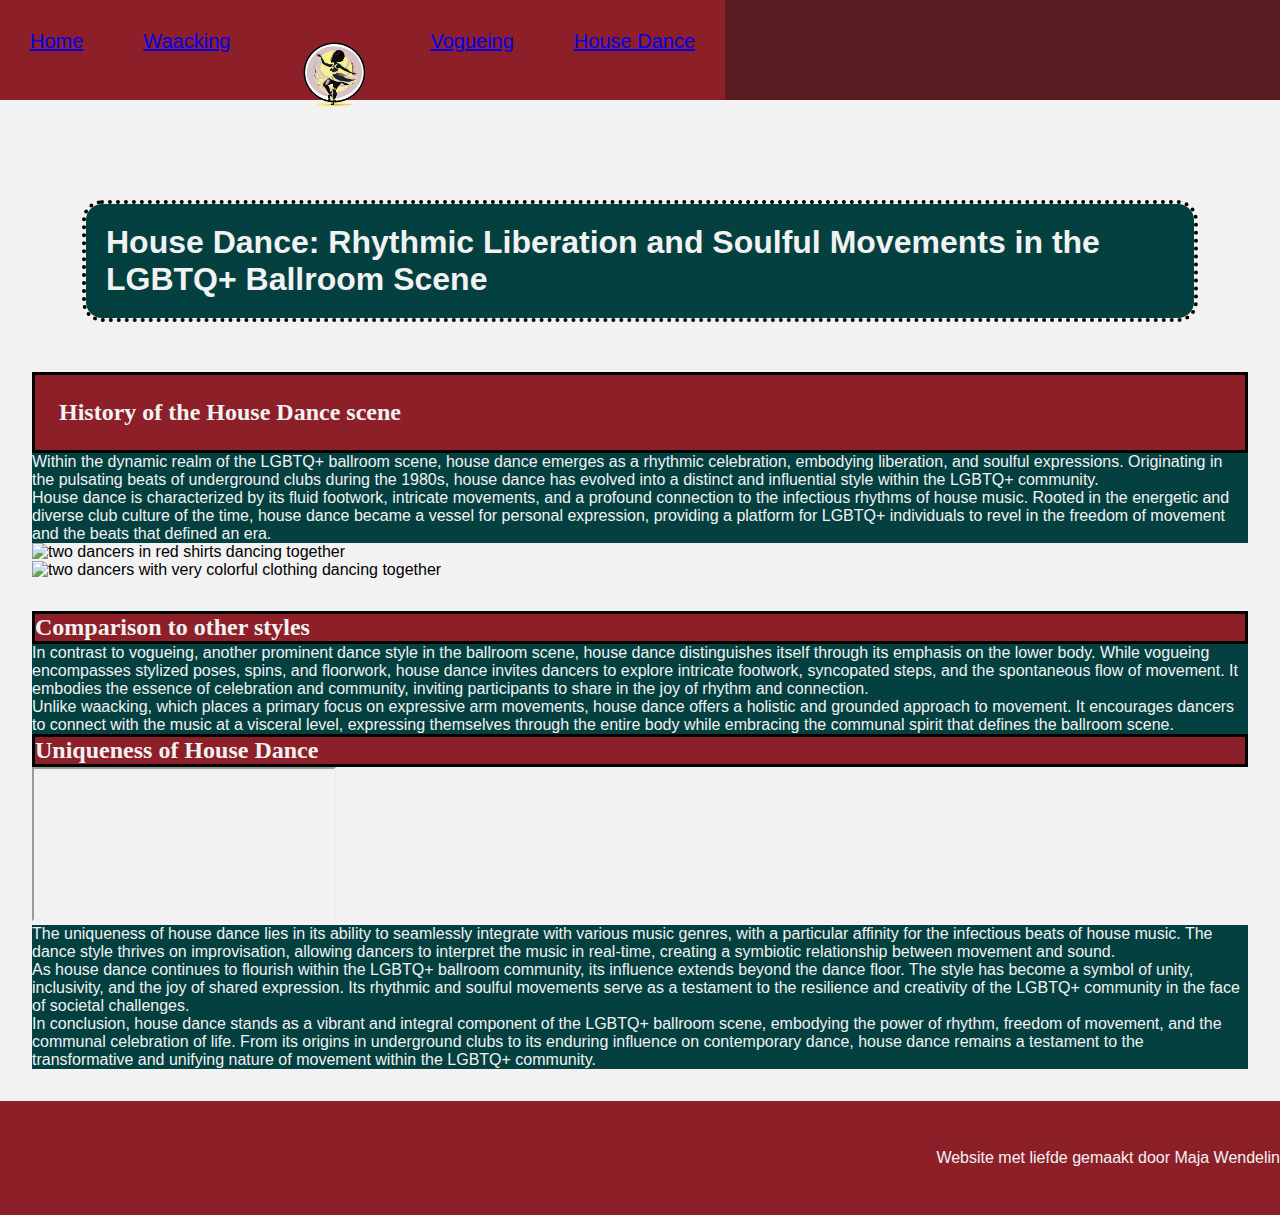
==== housedance.html @ 7c517246 "Add files via upload" ====
<!DOCTYPE html>
<html lang="en">
<head>
    <meta charset="UTF-8">
    <meta name="viewport" content="width=h, initial-scale=1.0">
    <link rel="stylesheet" href="/Eindopdracht-Maja/styles/style.css">
    <title>House Dance</title>
</head>
<body>
    <header> <!--header en footer op elke site hetzelfde-->
        <nav>
            <ul>
                <li><a href="index.html">Home</a></li>
                <li><a href="waacking.html">Waacking</a></li>
                <li><a href="index.html"><img src="/Eindopdracht-Maja/images/ballroom-logo.gif" alt="A logo of a dancer"></a></li>
                <li><a href="vogueing.html">Vogueing</a></li>
                <li><a href="housedance.html" class="active">House Dance</a></li>
            </ul>
        </nav>
    </header>

    <main class="house">
        <article>
            <div>
                <figure><img src="/Eindopdracht-Maja/images/dancer.png" alt=""></figure>
            </div>
            <h1>House Dance: Rhythmic Liberation and Soulful Movements in the LGBTQ+ Ballroom Scene</h1>
            <section>
                <h2>History of the House Dance scene</h2>
                <div>   
                    <div>
                        <p>Within the dynamic realm of the LGBTQ+ ballroom scene, house dance emerges as a rhythmic celebration, embodying liberation, and soulful expressions. Originating in the pulsating beats of underground clubs during the 1980s, house dance has evolved into a distinct and influential style within the LGBTQ+ community.</p>
                        <p>House dance is characterized by its fluid footwork, intricate movements, and a profound connection to the infectious rhythms of house music. Rooted in the energetic and diverse club culture of the time, house dance became a vessel for personal expression, providing a platform for LGBTQ+ individuals to revel in the freedom of movement and the beats that defined an era.</p>
                    </div>
                    <div>
                        <figure>
                            <img src="/Eindopdracht-Maja/images/house-1.png" alt="two dancers in red shirts dancing together">
                        </figure>
                        <figure>
                            <img src="/Eindopdracht-Maja/images/house-2.png" alt="two dancers with very colorful clothing dancing together">
                        </figure>
                    </div>
                </div> 
            </section>
            <section>
                <h2>Comparison to other styles</h2>
                <div>
                    <p>In contrast to vogueing, another prominent dance style in the ballroom scene, house dance distinguishes itself through its emphasis on the lower body. While vogueing encompasses stylized poses, spins, and floorwork, house dance invites dancers to explore intricate footwork, syncopated steps, and the spontaneous flow of movement. It embodies the essence of celebration and community, inviting participants to share in the joy of rhythm and connection.</p>
                    <p>Unlike waacking, which places a primary focus on expressive arm movements, house dance offers a holistic and grounded approach to movement. It encourages dancers to connect with the music at a visceral level, expressing themselves through the entire body while embracing the communal spirit that defines the ballroom scene.</p>
                </div>
            </section>
            <section>               
                <h2>Uniqueness of House Dance</h2>
                <div>
                    <figure>
                        <iframe src="https://www.youtube.com/embed/rpYcP-2jlac?si=Ic7FZwaoMbIR6GDg" allowfullscreen></iframe>
                    </figure>
                    <div>
                        <p>The uniqueness of house dance lies in its ability to seamlessly integrate with various music genres, with a particular affinity for the infectious beats of house music. The dance style thrives on improvisation, allowing dancers to interpret the music in real-time, creating a symbiotic relationship between movement and sound.</p>
                        <p>As house dance continues to flourish within the LGBTQ+ ballroom community, its influence extends beyond the dance floor. The style has become a symbol of unity, inclusivity, and the joy of shared expression. Its rhythmic and soulful movements serve as a testament to the resilience and creativity of the LGBTQ+ community in the face of societal challenges.</p>
                        <p>In conclusion, house dance stands as a vibrant and integral component of the LGBTQ+ ballroom scene, embodying the power of rhythm, freedom of movement, and the communal celebration of life. From its origins in underground clubs to its enduring influence on contemporary dance, house dance remains a testament to the transformative and unifying nature of movement within the LGBTQ+ community.  </p>
                    </div>
                </div>
            </section>
        </article>
    </main>

    <footer>
        <p>Website met liefde gemaakt door Maja Wendelin</p>
    </footer>
    
</body>
</html>
---- Eindopdracht-Maja/styles/style.css ----
/*colors: #F2F2F2 (wit) #591C21 (dunkelrot) #8C1F28 (etwas weniger rot) #8C1F28 (hellrot) #044040 (grün)*/

*{
    padding: 0; 
    margin: 0;
    box-sizing: border-box;
}

body{
    background-color: #F2F2F2;
    font-family: Arial, Helvetica, sans-serif;
    font-size: 16px;
}

article{
    margin: 2em;
}

h1{
    color: #F2F2F2;
    background: #044040;
    font-size: 2em;
    font-weight: 800;
    border: 4px dotted black;
    border-radius: 20px;
    padding: 20px;
    margin: 50px;
    background-clip: padding-box;

}

img{
    width: 100%;
    height: auto;
}

h2{
    font-family: Georgia, 'Times New Roman', Times, serif;
    border: 0.2rem solid black;
    color: #F2F2F2;
    background-color: #8C1F28;
}

h2:nth-of-type(2){
    margin: 100px;
}

p{
    color: #F2F2F2;
    background-color: #044040;
}


nav{
    display: flex;
    background-color: #591C21;
    height: 100px;
}
nav ul{
    background-color: blue;
    display: flex; /*zorgt dat alles naast elkaar staat*/
    list-style: none;
}

nav ul li {
    color: #F2F2F2;
    font-size: 20px;
    padding: 30px;
    background-color: #8C1F28;
 
}

nav img{
    width: 80px;
    height: 110px;
}

main ul{
    display: flex;
    list-style: none;
    color: #F2F2F2;
    justify-content: center;
}

main ul li{
    background-color: #591C21;
}

main ul a:visited{
    color: #F2F2F2;
}

main ul a:hover{
    color: #044040;
}

main ul a:active{
    color: #F2F2F2;
}

main ul img {
    width: 7rem;
    height: 7rem;
}


section:nth-of-type(1) h2 {
    width: auto;
    padding: 1.5rem;
}

.historyc {
    display: flex;
    justify-content: center;
    width: auto;
    padding: 1.5rem;
    background-color: #044040;
}

.historyc figure{
    width: 50%;
    height: auto;
}

.historyp {
    display: flex;
    flex-direction: column;
    background-color: #044040;
    width: 50%;
}

footer p{
    color: #F2F2F2;
    background-color: #8C1F28;
    padding-top: 3rem;
    padding-bottom: 3rem;
    text-align: right;
}

section:first-of-type{
    margin-bottom: 2rem;
}
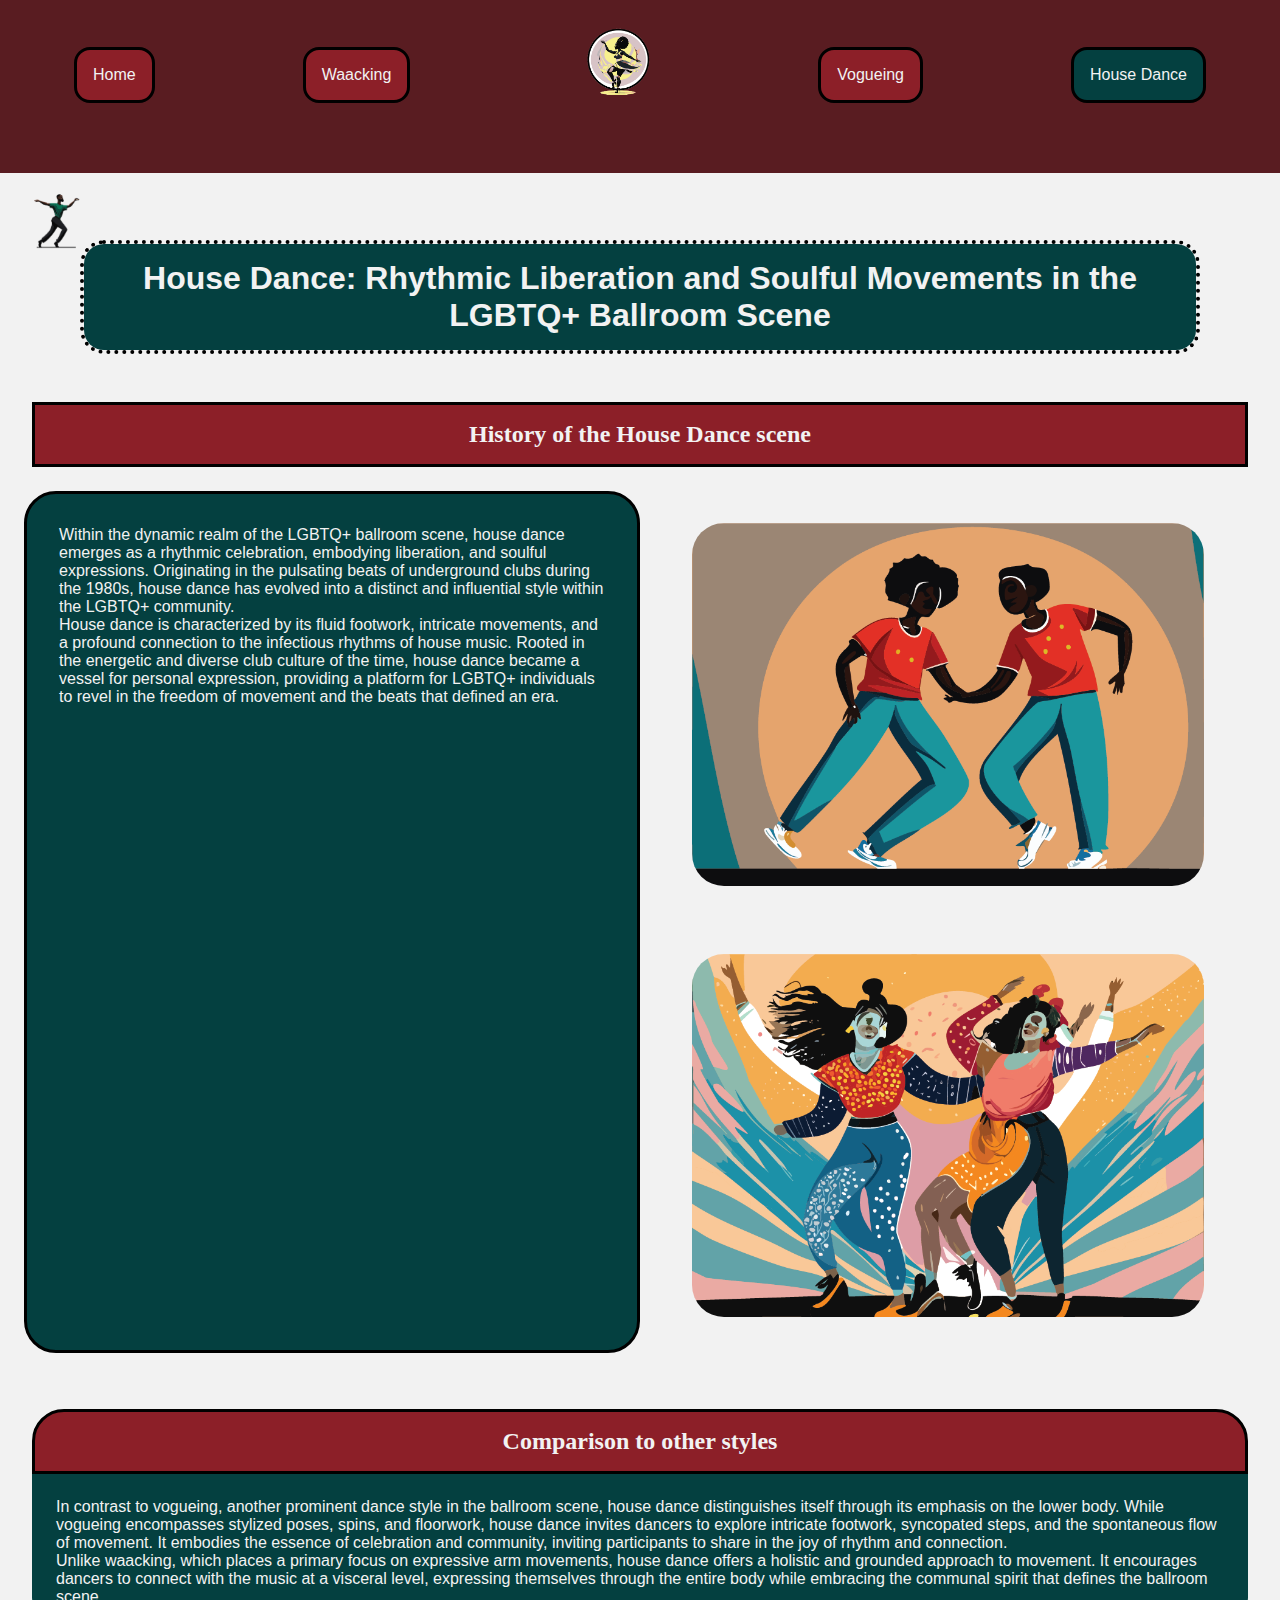
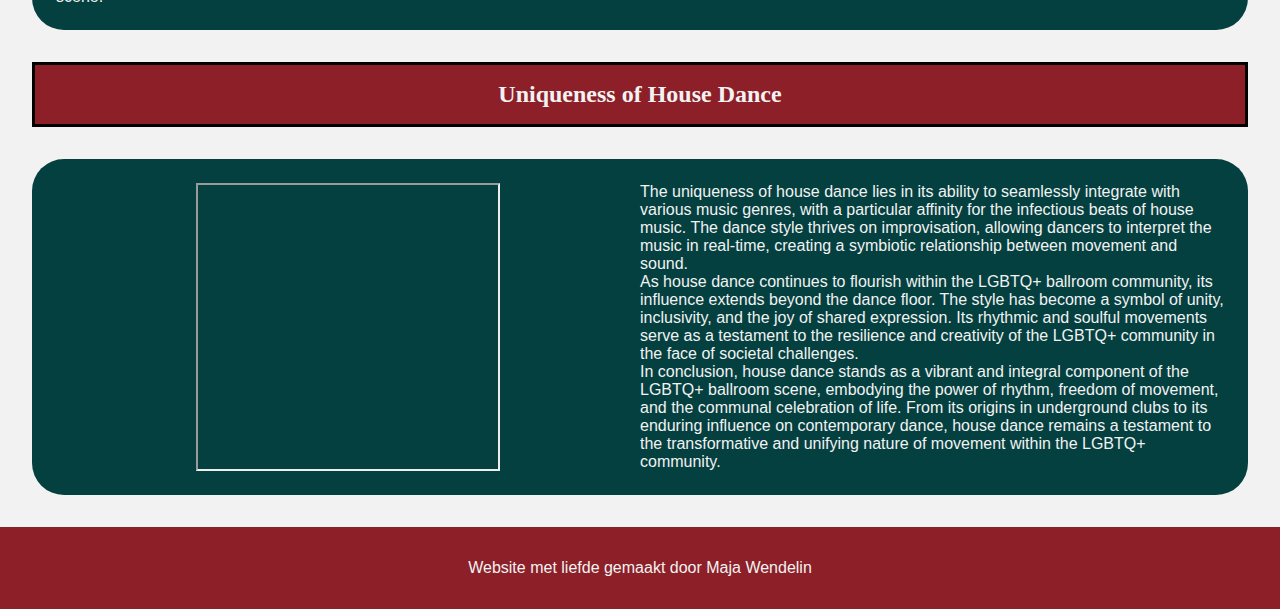
==== commit 4b49b3a0: "changes" ====
--- a/housedance.html
+++ b/housedance.html
@@ -3,16 +3,16 @@
 <head>
     <meta charset="UTF-8">
     <meta name="viewport" content="width=h, initial-scale=1.0">
-    <link rel="stylesheet" href="/Eindopdracht-Maja/styles/style.css">
+    <link rel="stylesheet" href="styles/style.css">
     <title>House Dance</title>
 </head>
 <body>
-    <header> <!--header en footer op elke site hetzelfde-->
+    <header> 
         <nav>
             <ul>
                 <li><a href="index.html">Home</a></li>
                 <li><a href="waacking.html">Waacking</a></li>
-                <li><a href="index.html"><img src="/Eindopdracht-Maja/images/ballroom-logo.gif" alt="A logo of a dancer"></a></li>
+                <li><a href="index.html"><img src="images/ballroom-logo.gif" alt="A logo of a dancer"></a></li>
                 <li><a href="vogueing.html">Vogueing</a></li>
                 <li><a href="housedance.html" class="active">House Dance</a></li>
             </ul>
@@ -22,7 +22,7 @@
     <main class="house">
         <article>
             <div>
-                <figure><img src="/Eindopdracht-Maja/images/dancer.png" alt=""></figure>
+                <figure><img src="images/dancer.png" alt=""></figure>
             </div>
             <h1>House Dance: Rhythmic Liberation and Soulful Movements in the LGBTQ+ Ballroom Scene</h1>
             <section>
@@ -34,10 +34,10 @@
                     </div>
                     <div>
                         <figure>
-                            <img src="/Eindopdracht-Maja/images/house-1.png" alt="two dancers in red shirts dancing together">
+                            <img src="images/house-1.png" alt="two dancers in red shirts dancing together">
                         </figure>
                         <figure>
-                            <img src="/Eindopdracht-Maja/images/house-2.png" alt="two dancers with very colorful clothing dancing together">
+                            <img src="images/house-2.png" alt="two dancers with very colorful clothing dancing together">
                         </figure>
                     </div>
                 </div> 
--- a/styles/style.css
+++ b/styles/style.css
@@ -0,0 +1,552 @@
+/*colors: #F2F2F2 (wit) #591C21 (dunkelrot) #8C1F28 (etwas weniger rot) #8C1F28 (hellrot) #044040 (grün)*/
+
+*{
+    padding: 0; 
+    margin: 0;
+    box-sizing: border-box;
+}
+
+a:hover{
+    cursor: pointer;
+}
+
+body{
+    background-color: #F2F2F2;
+    font-family: Arial, Helvetica, sans-serif;
+    font-size: 1rem;
+    margin-top: 12rem;
+}
+
+article{
+    margin: 2em;
+}
+
+img, video {
+    max-width: 100%;
+}
+
+@keyframes spin {
+    0% {
+        transform: rotateY(0deg);
+    }
+    100% {
+        transform: rotateY(360deg);
+    }
+}
+
+@keyframes move {
+    0% {
+        left: 10%;
+    }
+    50% {
+        left: 90%;
+    }
+    100%{
+        left: 10%;
+    }
+}
+
+article>div:first-of-type {
+    width: 100%;
+    position: relative;
+    height: 3rem;
+}
+
+article>div>figure{
+    width: 3rem;
+    transform-style: preserve-3d;
+    animation: spin 2s linear, move 10s linear;
+    animation-iteration-count: infinite;
+    position: absolute;
+}
+
+
+
+
+h1{
+    color: #F2F2F2;
+    background: #044040;
+    font-size: 2rem;
+    font-weight: 800;
+    border: 4px dotted black;
+    border-radius: 1.5rem;
+    padding: 1rem;
+    margin: 3rem;
+    margin-top: 0;
+    background-clip: padding-box;
+    text-align: center;
+    min-width: fit-content;
+    max-width: 100%;
+}
+
+
+h2{
+    font-family: Georgia, 'Times New Roman', Times, serif;
+    border: 0.2rem solid black;
+    color: #F2F2F2;
+    background-color: #8C1F28;
+    text-align: center;
+}
+
+
+p{
+    color: #F2F2F2;
+    background-color: #044040;
+}
+
+
+nav ul{
+    background-color: #591C21;
+    display: flex;
+    flex-wrap: wrap; 
+    justify-content: space-around;
+    align-items: center;
+    list-style: none;
+    position: fixed;
+    min-width: 100vw;
+    max-width: 100vw;
+    top: 0;
+    padding-bottom: 1.5rem;
+    z-index: 2;
+}
+
+
+nav ul li a {
+    color: #F2F2F2;
+    font-size: 1rem;
+    padding: 1rem;
+    background-color: #8C1F28;
+    border: solid black;
+    border-radius: 1rem;
+    margin: auto;
+    white-space: nowrap;
+}
+
+nav ul li:nth-of-type(3) a{
+    background: none;
+    border: none;
+}
+
+ul a {
+    display: inline-block;
+    text-decoration: none;
+    transition: all 250ms ease;
+}
+
+ul a:visited{
+    color: white;
+}
+
+ul a:hover{
+    background-color: #3ee1e1;
+    transform: scale(1.3);
+}
+
+main ul a:hover{
+    background: none;
+
+}
+
+ul a:active{
+    color: red;
+}
+
+nav img{
+    max-width: 5rem;
+}
+
+
+
+main ul{
+    display: flex;
+    flex-wrap: wrap;
+    list-style: none;
+    color: #F2F2F2;
+    justify-content: space-around;
+    align-items: center;
+    margin-bottom: 2rem;
+}
+
+main ul li{   
+    text-align: center;
+}
+
+main ul h3 {
+    padding: 1rem;
+    background-color: #591C21
+}
+
+main ul img {
+    max-width: 12rem;
+    max-height: 12rem;
+}
+
+main ul li:first-of-type img{
+    border-top-left-radius: 2rem;
+}
+
+main ul li:first-of-type h3{
+    border-bottom-left-radius: 2rem;
+}
+
+main ul li:nth-of-type(3) img{
+    border-top-right-radius: 2rem;
+}
+
+main ul li:nth-of-type(3) h3{
+    border-bottom-right-radius: 2rem;
+}
+
+
+article>section:first-of-type>h2 {
+    width: auto;
+    padding: 1rem;
+    
+}
+
+article>section>div{
+    display: flex;
+    flex-wrap: wrap;
+    justify-content: center;
+    padding: 1.5rem;
+    background-color: #044040;
+}
+
+
+article>section>div figure{
+    min-width: 50%;
+    max-width: 20rem;
+    height: auto;
+}
+
+article>section>div div {
+    display: flex;
+    flex-direction: column;
+    background-color: #044040;
+    width: 50%;
+}
+
+article>section:first-of-type h2{
+    margin-left: -2rem;
+    margin-right: -2rem;
+}
+
+article>section:first-of-type div{
+    margin-left: -2rem;
+    margin-right: -2rem;
+}
+
+
+footer p{
+    color: #F2F2F2;
+    background-color: #8C1F28;
+    padding: 2rem 0rem 2rem 0rem;
+    text-align: center;
+}
+
+section:first-of-type{
+    margin-bottom: 2rem;
+}
+
+article>section:nth-of-type(2) h2 {
+    margin-bottom: 1.5rem;
+    padding: 1rem;
+    text-align: center;
+    border-radius: 2rem;
+}
+
+.active {
+    background-color: #044040;
+}
+
+article>div:nth-of-type(2) {
+    display: flex;
+    flex-wrap: wrap;
+    justify-content: space-between;
+}
+
+article>div h2{
+    background-color: #8C1F28;
+    border-top-right-radius: 2rem;
+    border-top-left-radius: 2rem;
+    padding: 1.5rem;
+    margin-bottom: 1rem;
+    align-self: stretch;
+    min-width: fit-content;
+    max-width: 100%;
+    
+}
+
+article>div section{
+    margin: 1rem;
+    max-width: 45%;
+}
+
+article>div>section>div{
+    background-color: #044040;
+    border-bottom-left-radius: 2rem;
+    border-bottom-right-radius: 2rem;
+    padding: 1rem;
+    min-height: 43rem;
+    min-width: 100%
+}
+
+
+
+
+.waack article>section:first-of-type {
+    background-color: #044040;
+    padding: 2rem 4rem 2rem 4rem;
+    margin-left: -2rem;
+    margin-right: -2rem;
+}
+
+.waack article>section:first-of-type h2 {
+    margin-bottom: 1rem;
+}
+
+
+.waack article>section:nth-of-type(2) {
+    display: flex;
+    flex-wrap: wrap;
+    flex-direction: row;
+    justify-content: center;
+    align-items: center;
+    
+}
+
+.waack article>section:nth-of-type(2) div {
+    display: flex;
+    flex-direction: column;
+    justify-content: center;
+    align-self: stretch;
+    max-width: 45vw;
+}
+
+.waack article>section:nth-of-type(2) div:nth-of-type(1){
+    background-color: #F2F2F2;
+    align-self: center;
+    justify-content: center;
+
+}
+
+.waack article>section:nth-of-type(2) div:nth-of-type(2){
+    align-self: stretch;
+    justify-content: flex-start;
+    background-color: #044040;
+   
+   
+}
+
+
+.waack article>section:nth-of-type(2) div figure{
+    width: 100%;
+    min-height: 50%;
+    margin-top: 1rem;
+    margin-bottom: 1rem;
+}
+
+
+.waack article>section:nth-of-type(2) div figure iframe{
+    width: 100%; 
+}
+
+.waack article>section:nth-of-type(2) h2 {
+    border-radius: 0;
+}
+
+
+
+.waack article>section:nth-of-type(3){
+    display: flex;
+    flex-wrap: wrap;
+    margin-top: 3rem;
+    justify-content: center;
+}
+
+
+.waack article>section:nth-of-type(3) div{
+    display: flex;
+    flex-direction: column;
+    justify-content: flex-start;
+    max-width: 45vw;
+
+}
+
+.waack article>section:nth-of-type(3) div h2{
+    margin: -1.5rem -1.5rem 1.5rem -1.5rem;
+    padding: 1rem;
+}
+
+.waack article>section:nth-of-type(3) figure{
+    max-width: 45vw;
+}
+
+
+
+.vogue h2{
+    margin: 2rem -2rem 2rem -2rem;
+    padding: 1rem
+
+}
+
+.vogue article>section:nth-of-type(2) h2 {
+    border-radius: 0;
+
+}
+
+
+.vogue article>section:first-of-type div{
+    display: flex;
+    align-items: center;
+    justify-content: center;
+    flex-direction: column;
+    background-color: #F2F2F2;
+}
+
+.vogue article>section:first-of-type figure{
+    display: flex;
+    justify-content: center;
+    align-items: center;
+    min-height: 40vh;
+    min-width: 65.6vw;
+}
+
+.vogue article>section:first-of-type iframe {
+    min-height: 40vh;
+    min-width: 65.6vw;
+}
+
+.vogue h3 {
+    background-color: #591C21;
+    color: #F2F2F2;
+    min-width: 65.6vw;
+    padding: 1rem;
+    border: solid black;
+}
+
+.vogue article>section:first-of-type div>div{
+    min-width: 40vw;
+    padding: 1rem;
+    border: solid black;
+    border-radius: 1rem;
+    background-color: #044040;
+    margin-top: 2rem;
+}
+
+.vogue article>section:nth-of-type(2) div{
+    display: flex;
+    flex-direction: column;
+    border: solid black;
+    border-radius: 1rem;
+}
+
+.vogue article>section:nth-of-type(3)>div{
+    display: flex;
+    flex-direction: column;
+    align-items: center;
+}
+
+.vogue article>section:nth-of-type(3)>div div:first-of-type{
+    display: flex;
+    flex-direction: row;
+    justify-content: space-around;
+    align-items: center;
+    width: 100%;
+}
+
+.vogue article>section:nth-of-type(3)>div div figure{
+    display: flex;
+    justify-content: center;
+    align-items: center;
+    width: 40%;
+    align-self: center;
+    margin-bottom: 1rem;
+    
+}
+
+.vogue article>section:nth-of-type(3)>div div:nth-of-type(2) {
+    width: 70%;
+}
+
+
+.house article section h2{
+    margin-left: 0rem;
+    margin-right: 0rem;
+}
+
+.house article section:first-of-type>div {
+    display: flex;
+    flex-wrap: wrap;
+    align-items: center;
+    justify-content: space-around;
+    background-color: #F2F2F2;
+}
+
+.house article section:first-of-type>div div:nth-of-type(2) {
+    display: flex;
+    align-items: center;
+    justify-content: center;
+    background-color: #F2F2F2;
+    min-width: 30rem;
+}
+
+.house article section:first-of-type>div figure{
+    margin: 2rem;
+    max-width: 40vw;
+    min-width: 40vw;
+}
+
+.house article section:first-of-type>div img{
+    border-radius: 2rem;
+}
+
+.house article section:first-of-type>div div:first-of-type{
+    padding: 2rem;
+    border: solid black;
+    border-radius: 2rem;
+    justify-self: baseline;
+    align-self: stretch;
+}
+
+.house article section:nth-of-type(2) h2 {
+    margin-bottom: 0;
+    border-bottom-left-radius: 0;
+    border-bottom-right-radius: 0;
+}
+
+.house article section:nth-of-type(2) div{
+    display: flex;
+    flex-direction: column;
+    border-bottom-left-radius: 2rem;
+    border-bottom-right-radius: 2rem;
+}
+
+.house article section:nth-of-type(3) h2{
+    padding: 1rem;
+    margin: 2rem 0rem 2rem 0rem;
+}
+
+.house article section:nth-of-type(3) div {
+    border-radius: 2rem;
+}
+
+.house article section:nth-of-type(3) div figure{
+    display: flex;
+    align-items: center;
+    justify-content: center;
+}
+
+.house article section:nth-of-type(3) iframe{
+    height: 100%;
+}
+
+
+
+
+
+
+
+
+
+
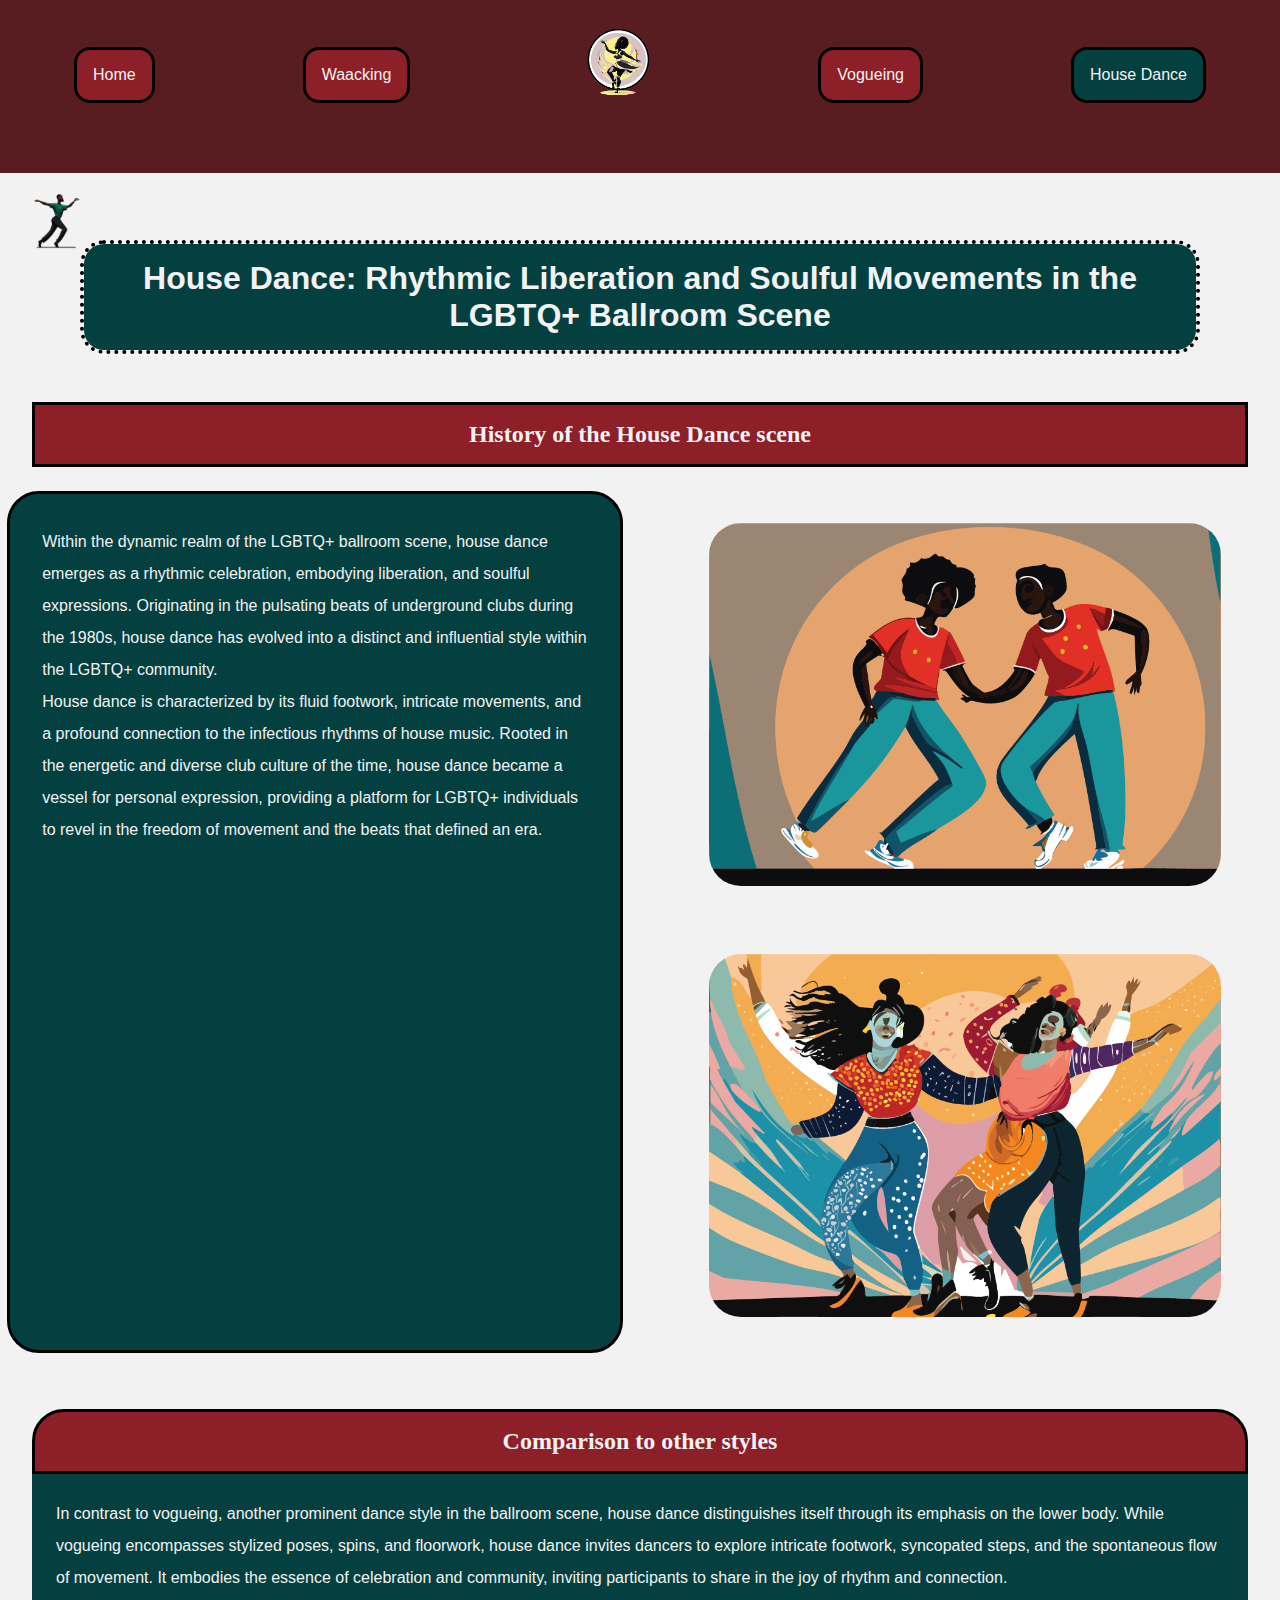
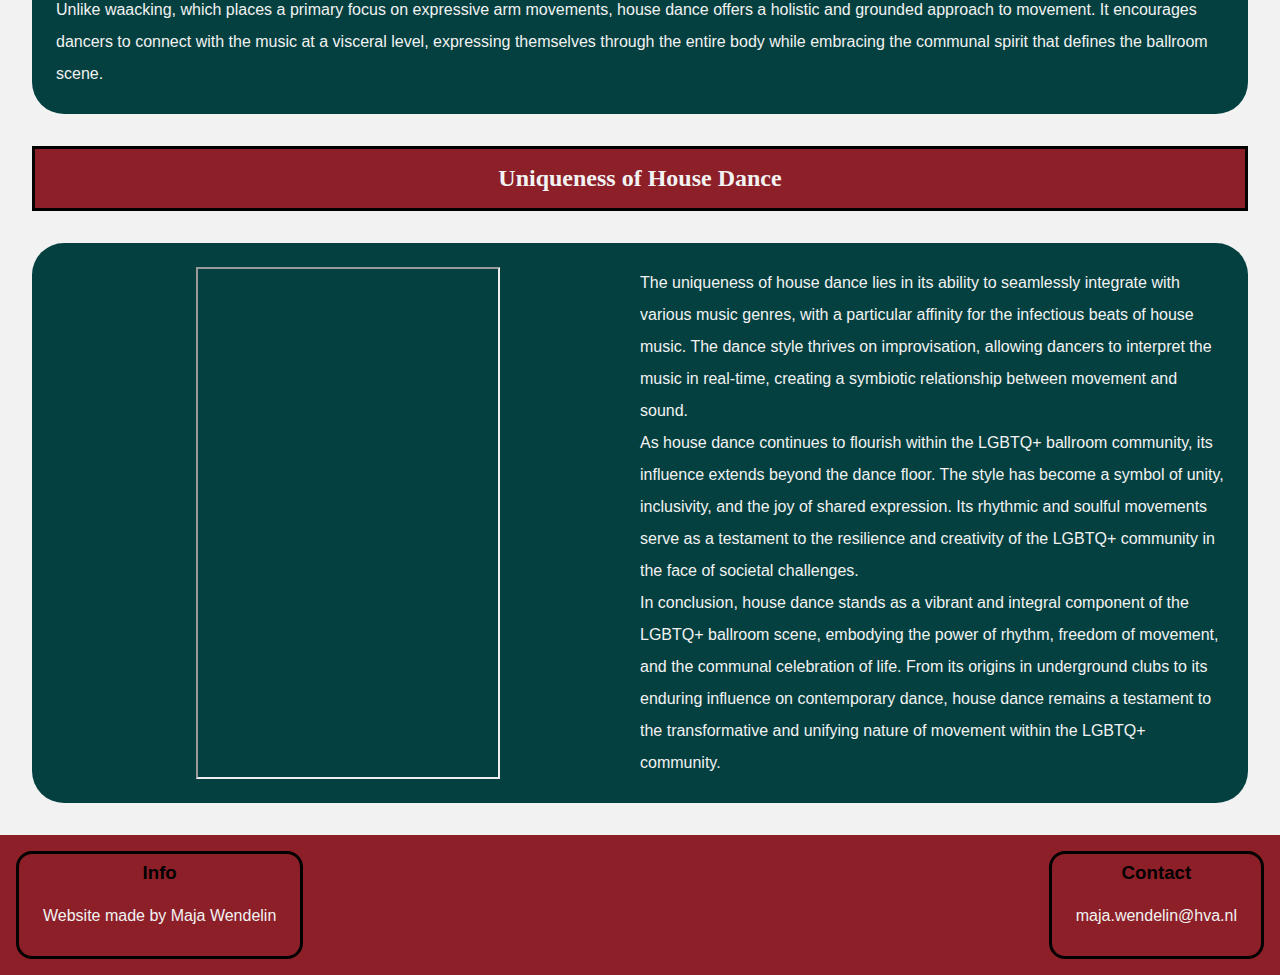
==== commit 5a20f9f4: "changes" ====
--- a/housedance.html
+++ b/housedance.html
@@ -66,7 +66,14 @@
     </main>
 
     <footer>
-        <p>Website met liefde gemaakt door Maja Wendelin</p>
+        <section>
+            <h3>Info</h3>
+            <p>Website made by Maja Wendelin</p>
+        </section>
+        <section>
+            <h3>Contact</h3>
+            <p>maja.wendelin@hva.nl</p>
+        </section>    
     </footer>
     
 </body>
--- a/styles/style.css
+++ b/styles/style.css
@@ -6,12 +6,31 @@
     box-sizing: border-box;
 }
 
+:root {
+
+    --bg-color: #f2f2f2;
+  
+  }
+  
+  
+  /* Define your dark mode colors */
+  
+@media (prefers-color-scheme: dark) {
+  
+    :root {
+  
+      --bg-color: black;
+  
+    }
+  
+  }
+
 a:hover{
     cursor: pointer;
 }
 
 body{
-    background-color: #F2F2F2;
+    background-color: var(--bg-color);
     font-family: Arial, Helvetica, sans-serif;
     font-size: 1rem;
     margin-top: 12rem;
@@ -92,6 +111,7 @@
 p{
     color: #F2F2F2;
     background-color: #044040;
+    line-height: 2rem;
 }
 
 
@@ -142,10 +162,25 @@
     transform: scale(1.3);
 }
 
+@keyframes rotate{
+    0% {
+        transform: rotateY(0deg);
+    }
+
+    100% {
+        transform: rotateY(360deg);
+    }
+}
+
 main ul a:hover{
     background: none;
-
-}
+    transform:none;
+}
+
+main ul li:hover{
+    animation: rotate 3s ease-in;
+}
+
 
 ul a:active{
     color: red;
@@ -236,13 +271,37 @@
     margin-right: -2rem;
 }
 
+footer{
+    display: flex;
+    justify-content: space-between;
+    background-color: #8C1F28;
+}
+
 
 footer p{
     color: #F2F2F2;
-    background-color: #8C1F28;
     padding: 2rem 0rem 2rem 0rem;
     text-align: center;
-}
+    background-color: #8C1F28;
+    padding: 1rem;
+}
+
+footer section{
+    display: flex;
+    justify-content: center;
+    align-items: center;
+    flex-direction: column;
+    margin: 1rem;
+    border: solid black;
+    padding: 0.5rem;
+    border-radius: 1rem;
+}
+
+
+footer section:first-of-type{
+    margin-bottom: 1rem;
+}
+
 
 section:first-of-type{
     margin-bottom: 2rem;
@@ -324,7 +383,7 @@
 }
 
 .waack article>section:nth-of-type(2) div:nth-of-type(1){
-    background-color: #F2F2F2;
+    background-color: var(--bg-color);
     align-self: center;
     justify-content: center;
 
@@ -401,7 +460,7 @@
     align-items: center;
     justify-content: center;
     flex-direction: column;
-    background-color: #F2F2F2;
+    background-color: var(--bg-color);
 }
 
 .vogue article>section:first-of-type figure{
@@ -480,16 +539,22 @@
     flex-wrap: wrap;
     align-items: center;
     justify-content: space-around;
-    background-color: #F2F2F2;
+    background-color: var(--bg-color);
 }
 
 .house article section:first-of-type>div div:nth-of-type(2) {
     display: flex;
     align-items: center;
     justify-content: center;
-    background-color: #F2F2F2;
+    background-color: var(--bg-color);
     min-width: 30rem;
-}
+    margin-left: 0.1rem;
+}
+
+.house article section:first-of-type>div div:nth-of-type(1) {
+    margin-right: 0.1rem;
+}
+
 
 .house article section:first-of-type>div figure{
     margin: 2rem;
